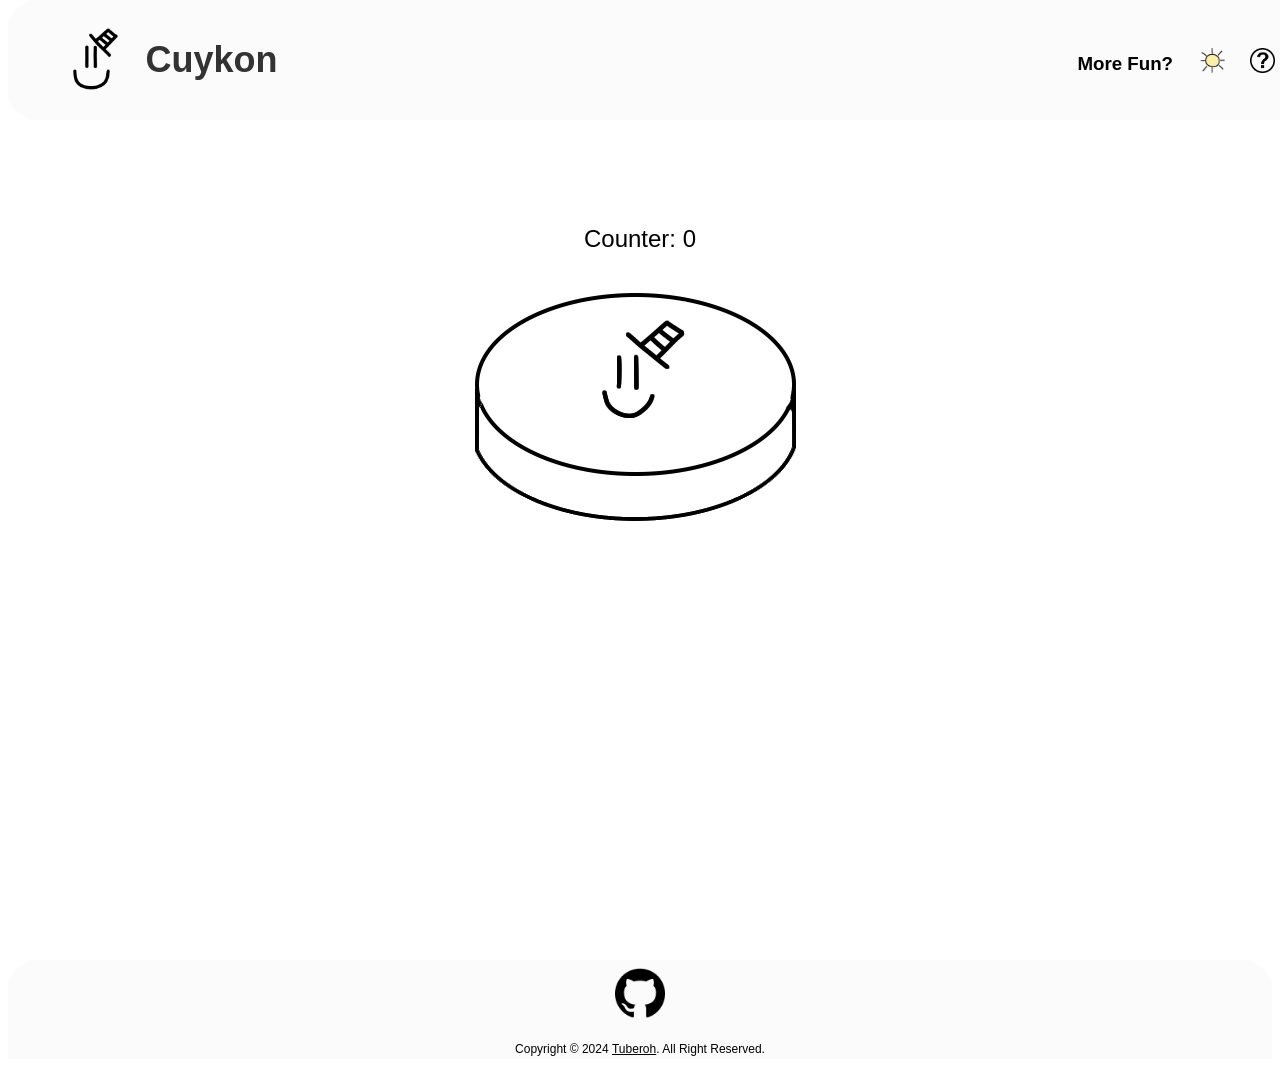
==== index.html @ 990d3287 "Update index.html" ====
<!DOCTYPE html>
<html lang="en" data-bs-theme="light">
<head>
    <title>Cuykon - Clicking Button Game</title>
    <meta name="description" content="Click a Button and Enjoy The Sounds">
    <meta name="keywords" content="button, buttongame, button game, cuykon, cuykon button, button cuykon, fun game, fungame, soundbutton, sound button">
    <meta name="viewport" content="width=device-width, initial-scale=1" />
    <meta charset="UTF-8">
    <meta http-equiv="X-UA-Compatible" content="IE=edge">
    <link rel="icon" type="image/png" href="images/favicon.png">
    <link rel="stylesheet" href="main.css">
    <script src="https://ajax.googleapis.com/ajax/libs/jquery/3.5.1/jquery.min.js"></script>
    <link rel="stylesheet" href="https://cdnjs.cloudflare.com/ajax/libs/animate.css/4.1.1/animate.min.css">
    <script src=ButtonFunction.js></script>
    <script src=SiteStateMode.js></script>
    <script src="Ham.js"></script>
</head>
<body>
    <div class="sticky">
        <nav class="navigation">
            <div class="hamburger"><img src="images/hamburger.svg" alt="Hamburger"></div>
                <div class="hamburger-content">
                    <a href="chill.html">Chill Button</a>
                    <a href="ElNano.html">F1 Button</a>
                    <a href="Naruto.html">Anime Button</a>
                    <a href="index.html">Cuykon</a>
            </div>
            <div id="logocontainer">
            <a href="https://www.youtube.com/watch?v=dQw4w9WgXcQ"><img src="images/Logo.svg" class="small_svg_80px" id="logo" alt="Cuykon Logo"/></a>
            </div> 
            <div id="text_logo">
            <h1>Cuykon</h1>
            </div>
            <div class="dropdown">
                <h3>More Fun?</h3>
                    <div class="dropdown-content">
                        <a href="chill.html">Chill Button</a>
                        <a href="ElNano.html">F1 Button</a>
                        <a href="Naruto.html">Anime Button</a>
                        <a href="index.html">Cuykon</a>
                    </div>
            </div>
            <div id="SiteButtonStateModeContainer">
                <img id="SiteButtonStateMode" src="images/SunLightMode.svg" class="small_svg_25px"/>
            </div>
            <div id="issuebuttoncontainer"> 
                <div class="tooltip">
                    <a href="https://github.com/cuykon/cuykon.github.io/issues"><img src=images/IssueButton.svg alt="Issue" class="small_svg_25px" id="issuebutton"/></a>
                        <span class="tooltiptext">Report a Bug</span>
                </div>
            </div> 
        </nav>    
    </div>
    
    <div>
        <div class="counter"><p id="counter">Counter: 0</p></div>
        <div class="Mainbutton-container"><button id="MainButton"></button></div>
        <div class="emojicontainer"><img class="small_svg_100px" id="EmojiSound" src="emoji/Nothing.png"></div>
    </div>
    <div class="stopbuttoncontainer"><button id="stopButton"></button></div>
        <footer>
            <div class="nav_bottom">
                <div class="social">
                    <a href=https://github.com/cuykon><img src="images/github-mark.svg" alt="GitHub" class="small_svg_50px" id="github"/></a>
                </div>
                <div id="copyright">
                <p>Copyright © 2024 <a href="https://github.com/Tuberoh">Tuberoh</a>. All Right Reserved.</p>
                </div>
            </div>
        </footer>
    <script>
    document.addEventListener('DOMContentLoaded', (event) => {
      document.addEventListener('contextmenu', event => event.preventDefault());
    });
  </script>
</body>
</html>
---- main.css ----
.Mainbutton-container {
            display: flex;
            justify-content: center;
            align-items: center;
            height: 250px;
            
            
        }

        #MainButton {
            background-image: url('images/button_unclicked.svg');
            height: 250px;
            width: 350px;
            border: none;
            box-shadow: none;
            background-color: white;
            
            
        }
        html[data-bs-theme="dark"] #MainButton{
    
            background-image: url('images/button_unclickedDarkMode.svg');
            background-color: #080808;
    
        }
        

        @media (max-width: 480px){
            
            #MainButton {
                background-image: url('images/buttonsmall_unclicked.svg');
                height: 214px;
                width: 300px; 
            }
            html[data-bs-theme="dark"] #MainButton{
                
                height: 214px;
                width: 300px; 
                background-image: url('images/buttonsmall_unclickedDarkMode.svg');
                
            }
        }

        #MainButton.clicked {
            background-image: url('images/button_clicked.svg');
        }

        html[data-bs-theme="dark"] #MainButton.clicked{
    
            background-image: url('images/button_clickedDarkMode.svg');
            background-color: #080808;
    
        }

        @media (max-width: 480px){
    
            #MainButton.clicked{
        
                background-image: url('images/buttonsmall_clicked.svg');
        
            }
            html[data-bs-theme="dark"] #MainButton.clicked{
                
                background-image: url(images/buttonsmall_clickedDarkMode.svg);
                
            }
    
        }
        
        #counter {
            display: flex;
            justify-content: center;
            align-items: center;
            font-family: Arial;
            margin-top: 25vh;
            font-size: 150%;
        }

        .navigation{
            
            background-color: rgba(250, 248, 248, 0.5);
            padding: 1vh;
            height: auto;
            width: 100%;
            border-radius: 30px 30px 30px 30px;
            
        }

        #logocontainer{
        
            display: inline-block;
            vertical-align: middle;
            padding: 0.25vh;
            height: 80px;
            width: 80px;
            margin-left: 30px;
        }
        #logo{
    
            padding: 0.25vh;
    
        }


        #text_logo{
            
            display: inline-block;
            font-family: Arial, sans-serif;
            font-size: 24px;
            color: #333;
            margin-left: 10px;
            vertical-align: middle;
            text-align: center;
            
        }
        
        #issuebuttoncontainer{
            
            display: inline-block;
            padding: 1vh;
            vertical-align: middle;
            position: absolute;
            right: 0;
            margin-top: 25px
            
            
    
        }
        #issuebutton{
    
            padding: 0.5vh;
    
        }

        .nav_bottom{ 
            
            background-color: #fbfbfb;
            height: 11vh;
            border-radius: 30px 30px 0 0;
            
        }

        .nav_bottom a{
    
            color: black;
            font-family: Arial;
    
        }

        .nav_bottom a:hover{
    
            color: dimgrey;
    
        }

        .social{
            
            height: 50px;
            display: flex;
            align-items: center;
            justify-content: center;
            padding: 10px;
            
 
        }

        #github{
    
            padding: 0.5vh;
    
        }

        #copyright{
    
            font-size: 12px;
            font-family: sans-serif;
            text-align: center;
            
        }

        .sticky {
            position: fixed;
            top: 0;
            width: 100%;
            
        }
        .tooltip {
            position: relative;
            display: inline-block;
        }

        .tooltip .tooltiptext {
            visibility: hidden;
            width: 70px;
            background-color: #fbfbfb;
            color: black;
            font-size: 12px;
            font-family: Arial;
            text-align: center;
            border-radius: 10px;
            padding: 5px 0;
            position: absolute;
            z-index: 1;
            top: 100%;
            
            margin-left: -60px;
  
            opacity: 0;
            transition: opacity 1s;
        }

        .tooltip:hover .tooltiptext {
            visibility: visible;
            opacity: 1;
        }

        .small_svg_50px{
    
            height: 50px;
            width: 50px;
    
        }

        .small_svg_25px{
            
            height: 25px;
            width: 25px;
    
        }

        .small_svg_80px{
    
            height: 80px;
            width: 80px;
    
        }
        .small_svg_100px{
    
            height: 100px;
            width: 100px;
    
        }

        #stopButton{
    
            background-image: url('/images/StopButton_unclicked.svg');
            background-size: cover;
            width: 150px; 
            height: 59px;
            border: none;
            box-shadow: none;
            background-color: transparent;
    
        }

        #stopButton.clicked{
    
            background-image: url('/images/StopButton_clicked.svg');
            background-size: cover;
            width: 150px;
            height: 59px;
            border: none;
            box-shadow: none;
            background-color: transparent;
        }

        .stopbuttoncontainer{
    
            position: fixed;
            bottom: 0;
            left: 0;
            padding: 1vh;
            width: auto;
            height: auto;
            
        }

        .emojicontainer{
    
            display: flex;
            justify-content: center;
            align-items: center;
            margin-bottom: 35vh;
            padding: 1vh;
            border: none;
            box-shadow: none;
    
        }

        #EmojiSound{
    
            display: flex;
            justify-content: center;
            align-items: center;
            border: none;
            box-shadow: none;
    
        }

         #SiteButtonStateModeContainer{
            
            display: inline-block;
            padding: 1.5vh;
            vertical-align: middle;
            position: absolute;
            right: 50px;
            margin-top: 25px
        }

        #SiteButtonStateMode{
    
            cursor: pointer;
    
        }

        .dropdown {
            display: inline-block;
            position: absolute;
            margin-top: 25px;
            right: 115px;
            font-family: Arial, sans-serif;
            cursor: pointer;
            
        }
        .dropdown:hover{
    
            color: dimgray;
    
        }

        .dropdown-content {
            display: none;
            position: absolute;
            width: 90%;
            overflow: auto;
            box-shadow: 1px 8px 16px 1px rgba(0,0,0,0.2);
        }

        .dropdown:hover .dropdown-content {
            display: block;
        }

        .dropdown-content a {
            display: block;
            color: #000000;
            padding: 5px;
            text-decoration: none;
        }
        .dropdown-content a:hover {
            color: #FFFFFF;
            background-color: gainsboro;
        }

        .hamburger{
            display: none;
            cursor: pointer;
            font-size: 30px;
            margin-top: 35px;
            margin-right: 10px;
        }

        .hamburger img {
            
            width: 30px;
            height: 30px;
            transition: transform 0.3s ease;
        }

        .hamburger-content {
            display: none;
            position: absolute;
            width: 100%;
            overflow: auto;
            box-shadow: 1px 10px 10px 1px rgba(0,0,0,0.4);
            top: 100px;
        }

        .hamburger-content a {
            display: block;
            color: #000000;
            padding: 5px;
            text-decoration: none;
            font-family: Arial, sans-serif;
        }

        .hamburger-content a:hover {
            color: #FFFFFF;
            background-color: gainsboro;
        }

        @media (max-width: 570px) {
            .dropdown {
                display: none;
            }

            .hamburger {
                display: block;
                position: absolute;
            }
        }

        .rotation{
    
            transform: rotate(90deg);
    
        }
        
        html[data-bs-theme="dark"] .navigation{
            
            background-color: black;
            border-radius: 30px 30px 30px 30px;
            
        }
        
        html[data-bs-theme="dark"] #text_logo{
    
            color: white;
    
        }

        html[data-bs-theme="dark"] body{
    
            background-color: #080808;
    
        }

        html[data-bs-theme="dark"] #counter{
    
            color: white;
    
        }

        html[data-bs-theme="dark"] .nav_bottom{
    
            background-color: #050505;
            border-radius: 30px 30px 0 0;
    
        }
        
        html[data-bs-theme="dark"] .nav_bottom a{
    
            color: white;
    
        }

        html[data-bs-theme="dark"] .nav_bottom a:hover{
            
            
            color: lightgray;
    
        }

        html[data-bs-theme="dark"] .nav_bottom p{
    
            color: white;
    
        }

        html[data-bs-theme="dark"] #stopButton{
    
            background-image: url(imagessvg/StopButton_unclickedDarkMode.svg);
    
    
        }
        
        html[data-bs-theme="dark"] #stopButton.clicked{
    
            background-image: url(imagessvg/StopButton_clickedDarkMode.svg);
    
        }
        
        html[data-bs-theme="dark"] .dropdown{
    
            color: white;
    
        }

        html[data-bs-theme="dark"] .dropdown-content{
    
            background-color: black
    
        }

        html[data-bs-theme="dark"] .dropdown-content a{
    
            color: white;
    
        }
        html[data-bs-theme="dark"] .dropdown-content a:hover{
    
            background-color: dimgray;
    
        }
        
        html[data-bs-theme="dark"] .hamburger-content{
            
            background-color: black;
    
        }
        html[data-bs-theme="dark"] .hamburger-content a{
    
            color: white;
    
        }

        html[data-bs-theme="dark"] .hamburger-content a:hover{
    
            background-color: dimgray;
    
        }
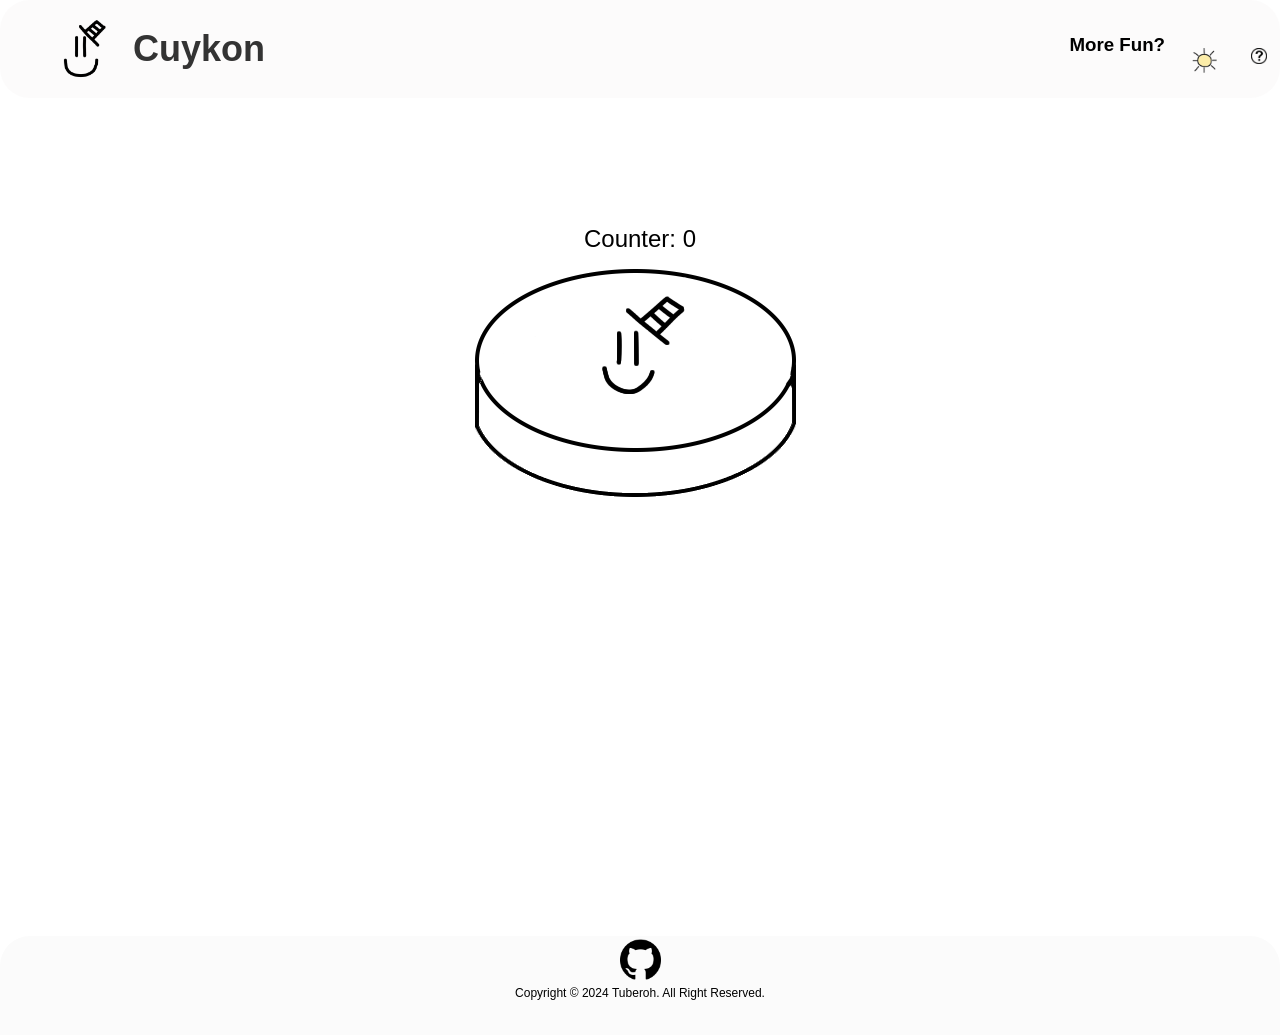
==== commit 3023aca7: "Update index.html" ====
--- a/index.html
+++ b/index.html
@@ -7,6 +7,7 @@
     <meta name="viewport" content="width=device-width, initial-scale=1" />
     <meta charset="UTF-8">
     <meta http-equiv="X-UA-Compatible" content="IE=edge">
+    <meta name="google-site-verification" content="RusKhhnmJOWqfzHy87OFPQ3cV-ZIHfqO4YSWL_KvnpM" />
     <link rel="icon" type="image/png" href="images/favicon.png">
     <link rel="stylesheet" href="main.css">
     <script src="https://ajax.googleapis.com/ajax/libs/jquery/3.5.1/jquery.min.js"></script>
@@ -14,6 +15,15 @@
     <script src=ButtonFunction.js></script>
     <script src=SiteStateMode.js></script>
     <script src="Ham.js"></script>
+    <script src="cookiebanner.script.js"></script>
+    <style>
+        *{margin:0;padding:0;text-decoration:none;list-style:none;box-sizing:border-box;}
+    </style>
+    <script>
+        $(document).ready(function() {
+            cookieBanner.init();
+        });
+    </script>
 </head>
 <body>
     <div class="sticky">
@@ -22,7 +32,7 @@
                 <div class="hamburger-content">
                     <a href="chill.html">Chill Button</a>
                     <a href="ElNano.html">F1 Button</a>
-                    <a href="Naruto.html">Anime Button</a>
+                    <a href="CuykonAnime.html">Anime Button</a>
                     <a href="index.html">Cuykon</a>
             </div>
             <div id="logocontainer">
@@ -36,7 +46,7 @@
                     <div class="dropdown-content">
                         <a href="chill.html">Chill Button</a>
                         <a href="ElNano.html">F1 Button</a>
-                        <a href="Naruto.html">Anime Button</a>
+                        <a href="CuykonAnime.html">Anime Button</a>
                         <a href="index.html">Cuykon</a>
                     </div>
             </div>
--- a/main.css
+++ b/main.css
@@ -458,14 +458,14 @@
 
         html[data-bs-theme="dark"] #stopButton{
     
-            background-image: url(imagessvg/StopButton_unclickedDarkMode.svg);
+            background-image: url(images/StopButton_unclickedDarkMode.svg);
     
     
         }
         
         html[data-bs-theme="dark"] #stopButton.clicked{
     
-            background-image: url(imagessvg/StopButton_clickedDarkMode.svg);
+            background-image: url(images/StopButton_clickedDarkMode.svg);
     
         }
         
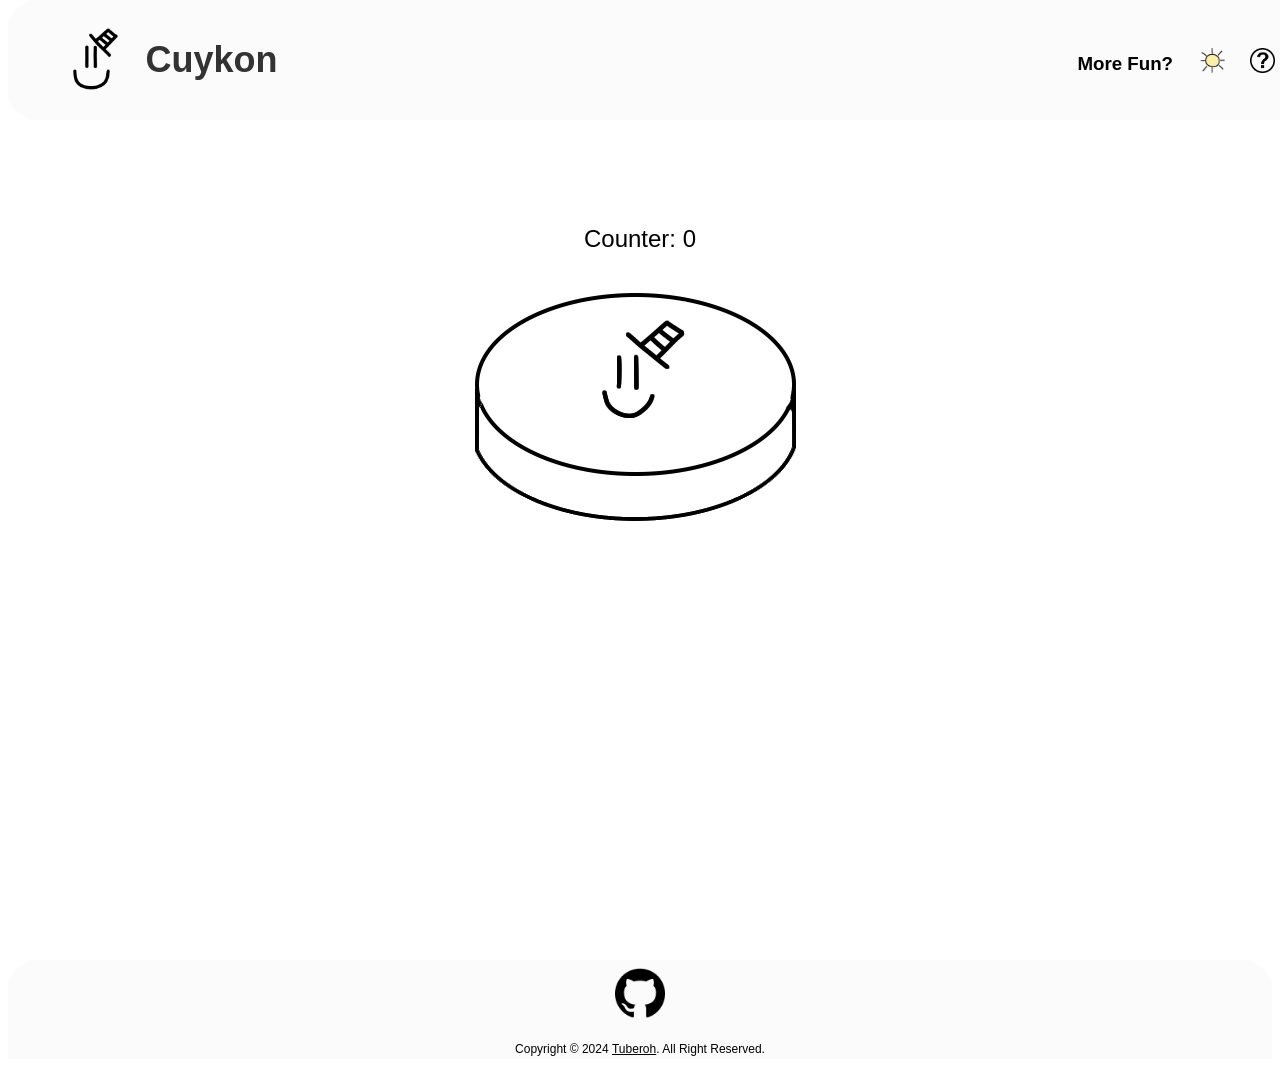
==== commit 708b5b95: "Update index.html" ====
--- a/index.html
+++ b/index.html
@@ -9,16 +9,14 @@
     <meta http-equiv="X-UA-Compatible" content="IE=edge">
     <meta name="google-site-verification" content="RusKhhnmJOWqfzHy87OFPQ3cV-ZIHfqO4YSWL_KvnpM" />
     <link rel="icon" type="image/png" href="images/favicon.png">
-    <link rel="stylesheet" href="main.css">
     <script src="https://ajax.googleapis.com/ajax/libs/jquery/3.5.1/jquery.min.js"></script>
     <link rel="stylesheet" href="https://cdnjs.cloudflare.com/ajax/libs/animate.css/4.1.1/animate.min.css">
+    <link rel="stylesheet" href="cookiebanner.style.css">
+    <link rel="stylesheet" href="main.css">
     <script src=ButtonFunction.js></script>
     <script src=SiteStateMode.js></script>
     <script src="Ham.js"></script>
     <script src="cookiebanner.script.js"></script>
-    <style>
-        *{margin:0;padding:0;text-decoration:none;list-style:none;box-sizing:border-box;}
-    </style>
     <script>
         $(document).ready(function() {
             cookieBanner.init();
--- a/cookiebanner.style.css
+++ b/cookiebanner.style.css
@@ -0,0 +1 @@
+@import "https://fonts.googleapis.com/css2?family=Poppins:wght@400;500&display=swap";:root{--cookieBannerLight:#ffffff;--cookieBannerDark:#393d4d}#cookieBanner *{margin:0;padding:0;text-decoration:none;list-style:none;font-family:Poppins,sans-serif;-webkit-box-sizing:border-box;box-sizing:border-box}#cookieBanner a,#cookieBanner button{cursor:pointer;color:inherit;font-family:inherit}#cookieBanner button{outline:0;border:none;-moz-appearance:none;appearance:none;-webkit-appearance:none;appearance:none}#cookieBanner em,#cookieBanner strong{font-weight:700;font-family:inherit}#cookieBanner a:hover{text-decoration:none;cursor:pointer}#cookieBanner a:focus,#cookieBanner input:focus{outline:0;list-style:none}#cookieBanner.light{background-color:#fff;background-color:var(--cookieBannerLight);color:#393d4d;color:var(--cookieBannerDark)}#cookieBanner.light p,#cookieBanner.light ul{color:#393d4d;color:var(--cookieBannerDark)}#cookieBanner.light h5{color:var(--cookieBannerDark)}#cookieBanner.light button#cookieReject{background:#fff;background:var(--cookieBannerLight)}#cookieBanner.dark{background-color:#393d4d;background-color:var(--cookieBannerDark);color:#fff;color:var(--cookieBannerLight)}#cookieBanner.dark p,#cookieBanner.dark ul{color:#fff;color:var(--cookieBannerLight)}#cookieBanner.dark h5{color:#fff;color:var(--cookieBannerLight)}#cookieBanner.dark button#cookieReject{background:0 0;color:#fff;color:var(--cookieBannerLight);border:1px solid #fff;border:1px solid var(--cookieBannerLight)}#cookieBanner{-webkit-box-sizing:border-box;box-sizing:border-box;position:fixed;padding:20px;border-radius:10px;-webkit-box-shadow:0 6px 6px rgba(0,0,0,.25);box-shadow:0 6px 6px rgba(0,0,0,.25);font-family:inherit;z-index:999997}#cookieBanner #closeIcon{width:20px;height:20px;cursor:pointer;color:#bfb9b9;overflow:hidden;opacity:.85;z-index:999999;position:absolute;top:4px;right:4px}#cookieBanner svg{display:block}#cookieBanner.display-left{left:30px;bottom:30px;max-width:395px}#cookieBanner.display-right{right:30px;bottom:30px;max-width:395px}#cookieBanner.display-top{top:30px;width:800px;left:50%;margin-left:-400px}#cookieBanner.display-bottom{bottom:30px;width:800px;left:50%;margin-left:-400px}#cookieBanner.display-bottom .content-wrap,#cookieBanner.display-top .content-wrap{display:-webkit-box;display:-ms-flexbox;display:flex;-webkit-box-pack:justify;-ms-flex-pack:justify;justify-content:space-between;-webkit-box-align:center;-ms-flex-align:center;align-items:center}#cookieBanner.display-bottom .msg-wrap,#cookieBanner.display-top .msg-wrap{max-width:65%;width:100%}#cookieBanner.display-bottom .msg-wrap,#cookieBanner.display-top .msg-wrap{margin-bottom:0}#cookieBanner.display-bottom #cookieSettings,#cookieBanner.display-top #cookieSettings{margin-bottom:0}#cookieBanner.display-bottom #cookieTypes,#cookieBanner.display-top #cookieTypes{margin-top:20px}#cookieBanner .btn-wrap{display:-webkit-box;display:-ms-flexbox;display:flex;-webkit-box-orient:horizontal;-webkit-box-direction:normal;-ms-flex-direction:row;flex-direction:row;font-weight:700;-webkit-box-pack:center;-ms-flex-pack:center;justify-content:center;margin:0 -5px;-ms-flex-wrap:wrap;flex-wrap:wrap}#cookieBanner .btn-wrap button{-webkit-box-flex:1;-ms-flex-positive:1;flex-grow:1;padding:0 7px;margin:0 5px 10px;border-radius:20px;cursor:pointer;white-space:nowrap;min-width:130px;line-height:36px;border:none;font-family:inherit;font-size:16px;-webkit-transition:-webkit-box-shadow .3s;transition:-webkit-box-shadow .3s;-o-transition:box-shadow .3s;transition:box-shadow .3s;transition:box-shadow .3s,-webkit-box-shadow .3s}#cookieBanner .btn-wrap button:hover{-webkit-transition:-webkit-box-shadow .4s cubic-bezier(.25,.8,.25,1),-webkit-transform .4s cubic-bezier(.25,.8,.25,1);transition:-webkit-box-shadow .4s cubic-bezier(.25,.8,.25,1),-webkit-transform .4s cubic-bezier(.25,.8,.25,1);-o-transition:box-shadow .4s cubic-bezier(.25,.8,.25,1),transform .4s cubic-bezier(.25,.8,.25,1);transition:box-shadow .4s cubic-bezier(.25,.8,.25,1),transform .4s cubic-bezier(.25,.8,.25,1);transition:box-shadow .4s cubic-bezier(.25,.8,.25,1),transform .4s cubic-bezier(.25,.8,.25,1),-webkit-box-shadow .4s cubic-bezier(.25,.8,.25,1),-webkit-transform .4s cubic-bezier(.25,.8,.25,1);-webkit-box-shadow:0 2px 5px 0 rgba(0,0,0,.3);box-shadow:0 2px 5px 0 rgba(0,0,0,.3);-webkit-transform:translate3d(0,-1px,0);transform:translate3d(0,-1px,0)}#cookieBanner #cookieSettings{font-size:12px;font-weight:700;display:-webkit-box;display:-ms-flexbox;display:flex;-webkit-box-align:center;-ms-flex-align:center;align-items:center;text-transform:uppercase;cursor:pointer;font-weight:400;margin-bottom:20px}#cookieBanner #cookieSettings svg{vertical-align:middle;margin-right:8px}#cookieBanner h4{font-family:inherit;font-weight:700;font-size:18px}#cookieBanner .title-wrap{display:-webkit-box;display:-ms-flexbox;display:flex;-webkit-box-align:center;-ms-flex-align:center;align-items:center;margin-bottom:10px}#cookieBanner .title-wrap svg{margin-right:10px}#cookieBanner h5{font-family:inherit;font-weight:700;font-size:12px;margin-bottom:10px;text-transform:uppercase}#cookieBanner p,#cookieBanner ul{font-size:14px;margin-bottom:20px}#cookieBanner p:last-child{margin-bottom:0;text-align:left}#cookieBanner li{width:49%;display:inline-block}#cookieBanner a{text-decoration:none;font-size:14px;padding-bottom:2px;border-bottom:1px dotted rgba(255,255,255,.75);-webkit-transition:all .3s ease-in;-o-transition:all .3s ease-in;transition:all .3s ease-in}#cookieTypes label{text-transform:uppercase;font-size:13px}#cookieBanner button:disabled{opacity:.3}#cookieBanner input[type=checkbox]{-webkit-appearance:auto;-moz-appearance:auto;appearance:auto;-webkit-font-smoothing:antialiased;text-rendering:optimizeSpeed;width:14px;height:14px;margin:4px 10px 0 0;display:block;float:left;position:relative;outline:0;border:none}#cookieBanner input[type=checkbox]:checked:after{background:#d3d3d3;content:"\2714";color:grey}#cookieBanner input[type=checkbox]:after{content:"";vertical-align:middle;text-align:center;line-height:13px;position:absolute;cursor:pointer;height:14px;width:14px;left:0;top:0;font-size:10px;background:#d3d3d3}#cookieBanner.display-bottom.full-width-true,#cookieBanner.display-top.full-width-true{width:100%;max-width:100%;left:auto;right:auto;bottom:auto;top:0;border-radius:0;margin:auto}#cookieBanner.display-bottom.full-width-true{bottom:0;top:auto;-webkit-box-shadow:0 -3px 3px rgb(0 0 0/25%);box-shadow:0 -3px 3px rgb(0 0 0/25%)}#cookieBanner.display-bottom.full-width-true .title-wrap,#cookieBanner.display-top.full-width-true .title-wrap{display:none}#cookieBanner.display-bottom.full-width-true .btn-wrap button,#cookieBanner.display-top.full-width-true .btn-wrap button{margin-bottom:10px}@media only screen and (max-width:800px){#cookieBanner.display-bottom,#cookieBanner.display-top{width:100%;max-width:100%;left:auto;right:auto;bottom:auto;top:0;border-radius:0;margin:auto}#cookieBanner.display-bottom{bottom:0;top:auto;-webkit-box-shadow:0 -3px 3px rgb(0 0 0/25%);box-shadow:0 -3px 3px rgb(0 0 0/25%)}#cookieBanner.display-bottom .btn-wrap button,#cookieBanner.display-top .btn-wrap button{margin-bottom:10px}#cookieBanner.display-bottom .msg-wrap,#cookieBanner.display-top .msg-wrap{margin-right:20px}}@media only screen and (max-width:600px){#cookieBanner.display-left,#cookieBanner.display-right{width:100%;max-width:100%;left:auto;right:auto;bottom:0;border-radius:0;-webkit-box-shadow:0 -3px 3px rgb(0 0 0/25%);box-shadow:0 -3px 3px rgb(0 0 0/25%)}#cookieBanner.display-bottom .content-wrap,#cookieBanner.display-top .content-wrap{display:block}#cookieBanner.display-bottom .msg-wrap,#cookieBanner.display-top .msg-wrap{max-width:100%}#cookieBanner.display-bottom #cookieSettings,#cookieBanner.display-top #cookieSettings{margin-bottom:20px}}
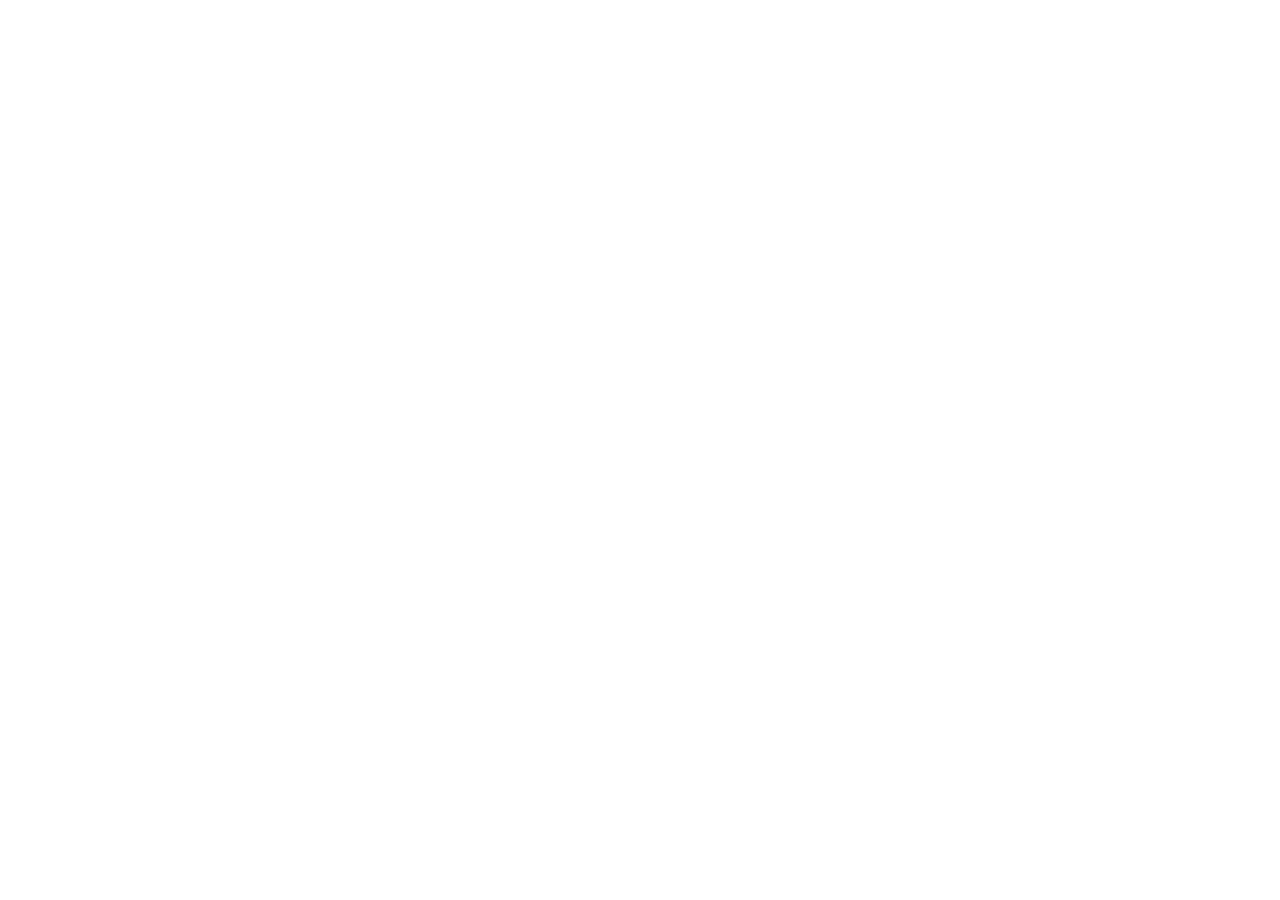
==== commit 82006993: "Add files via upload" ====
--- a/index.html
+++ b/index.html
@@ -1,89 +1,16 @@
-<!DOCTYPE html>
-<html lang="en" data-bs-theme="light">
-<head>
-    <title>Cuykon - Clicking Button Game</title>
-    <meta name="description" content="Click a Button and Enjoy The Sounds">
-    <meta name="keywords" content="button, buttongame, button game, cuykon, cuykon button, button cuykon, fun game, fungame, soundbutton, sound button">
-    <meta name="viewport" content="width=device-width, initial-scale=1" />
-    <meta charset="UTF-8">
-    <meta http-equiv="X-UA-Compatible" content="IE=edge">
-    <meta name="google-site-verification" content="RusKhhnmJOWqfzHy87OFPQ3cV-ZIHfqO4YSWL_KvnpM" />
-    <link rel="icon" type="image/png" href="images/favicon.png">
-    <script src="https://ajax.googleapis.com/ajax/libs/jquery/3.5.1/jquery.min.js"></script>
-    <link rel="stylesheet" href="https://cdnjs.cloudflare.com/ajax/libs/animate.css/4.1.1/animate.min.css">
-    <link rel="stylesheet" href="cookiebanner.style.css">
-    <link rel="stylesheet" href="main.css">
-    <script src=ButtonFunction.js></script>
-    <script src=SiteStateMode.js></script>
-    <script src="Ham.js"></script>
-    <script src="cookiebanner.script.js"></script>
-    <script>
-        $(document).ready(function() {
-            cookieBanner.init();
-        });
-    </script>
-</head>
-<body>
-    <div class="sticky">
-        <nav class="navigation">
-            <div class="hamburger"><img src="images/hamburger.svg" alt="Hamburger"></div>
-                <div class="hamburger-content">
-                    <a href="chill.html">Chill Button</a>
-                    <a href="ElNano.html">F1 Button</a>
-                    <a href="CuykonAnime.html">Anime Button</a>
-                    <a href="index.html">Cuykon</a>
-            </div>
-            <div id="logocontainer">
-            <a href="https://www.youtube.com/watch?v=dQw4w9WgXcQ"><img src="images/Logo.svg" class="small_svg_80px" id="logo" alt="Cuykon Logo"/></a>
-            </div> 
-            <div id="text_logo">
-            <h1>Cuykon</h1>
-            </div>
-            <div class="dropdown">
-                <h3>More Fun?</h3>
-                    <div class="dropdown-content">
-                        <a href="chill.html">Chill Button</a>
-                        <a href="ElNano.html">F1 Button</a>
-                        <a href="CuykonAnime.html">Anime Button</a>
-                        <a href="index.html">Cuykon</a>
-                    </div>
-            </div>
-            <div id="SiteButtonStateModeContainer">
-                <img id="SiteButtonStateMode" src="images/SunLightMode.svg" class="small_svg_25px"/>
-            </div>
-            <div id="issuebuttoncontainer"> 
-                <div class="tooltip">
-                    <a href="https://github.com/cuykon/cuykon.github.io/issues"><img src=images/IssueButton.svg alt="Issue" class="small_svg_25px" id="issuebutton"/></a>
-                        <span class="tooltiptext">Report a Bug</span>
-                </div>
-            </div> 
-        </nav>    
-    </div>
-    
-    <div>
-        <div class="counter"><p id="counter">Counter: 0</p></div>
-        <div class="Mainbutton-container"><button id="MainButton"></button></div>
-        <div class="emojicontainer"><img class="small_svg_100px" id="EmojiSound" src="emoji/Nothing.png"></div>
-    </div>
-    <div class="stopbuttoncontainer"><button id="stopButton"></button></div>
-        <footer>
-            <div class="nav_bottom">
-                <div class="social">
-                    <a href=https://github.com/cuykon><img src="images/github-mark.svg" alt="GitHub" class="small_svg_50px" id="github"/></a>
-                </div>
-                <div id="copyright">
-                <p>Copyright © 2024 <a href="https://github.com/Tuberoh">Tuberoh</a>. All Right Reserved.</p>
-                </div>
-            </div>
-        </footer>
-    <script>
-    document.addEventListener('DOMContentLoaded', (event) => {
-      document.addEventListener('contextmenu', event => event.preventDefault());
-    });
-  </script>
-</body>
-</html>
-
-
-
-
+<!doctype html>
+<html lang="en">
+    <head>
+        <meta charset="UTF-8" />
+        <title>NEW SITE!!!</title>
+        <link rel="stylesheet" href="styles.css" />
+        <meta http-equiv="refresh" content="0; url=https://cuykon.cc/index.html">
+        <link rel="icon" type="image/png" href="favicon.png">
+    </head>
+    <body>
+        <h1>You'll be Redirected to the new site Cuykon.cc . Enojoy! <br> ┏ (゜ω゜)=☞</h1>
+        <div class="logocont">
+            <img src="Logo.svg" class="logoimg" />
+        </div>
+    </body>
+</html>
--- a/styles.css
+++ b/styles.css
@@ -0,0 +1,24 @@
+h1{
+    
+    display: flex;
+    justify-content: center;
+    align-items: center;
+    font-family: Arial;
+    margin-top: 40vh;
+    
+    
+}
+.logocont{
+    
+    display: flex;
+    justify-content: center;
+    align-items: center;
+    
+}
+
+.logoimg{
+    
+    height: 200px;
+    width: auto;
+    
+}
